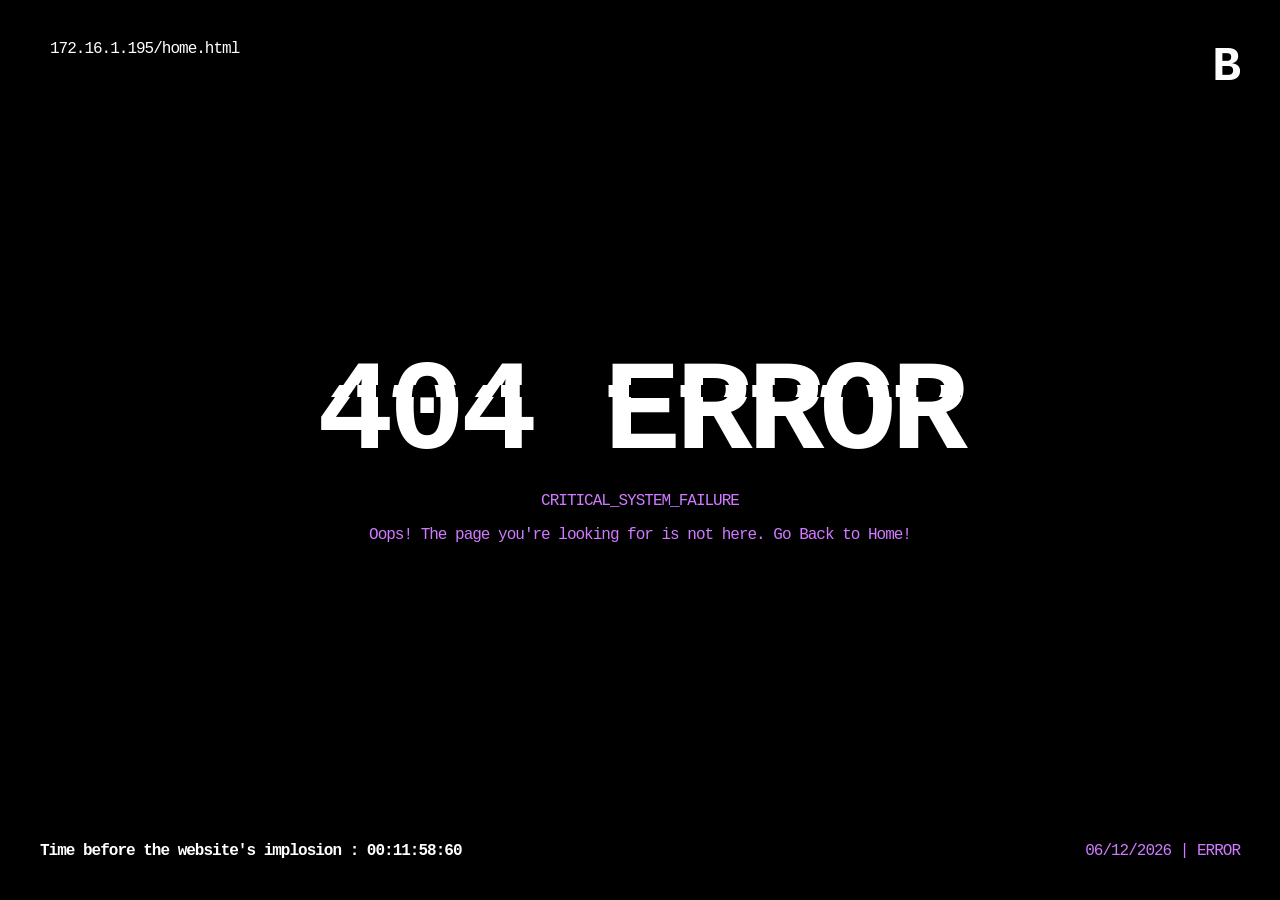
==== index.html @ 72304347 "Update index.html" ====
<!DOCTYPE html>
<html lang="fr">
<head>
    <meta charset="UTF-8">
    <title>404 Not Found</title>
    <style>
        body { 
            background: #000; color: #ffffff; font-family: 'Courier New', monospace;
            height: 100vh; margin: 0; overflow: hidden; display: flex;
            justify-content: center; align-items: center; position: relative;
        }

        /* --- Éléments d'angle --- */
        .corner { position: absolute; padding: 40px; font-size: 1rem; letter-spacing: -1px; }
        
        .top-left { top: 0; left: 0; }
        .top-left a { color: #ffffff; text-decoration: none; padding: 5px 10px; transition: 0.3s; }
        
        .top-right { top: 0; right: 0; font-size: 3rem; color: #ffffff; opacity: 1; font-weight: 900;}
        
        .bottom-left { bottom: 0; left: 0; color: #ffffff; font-weight: 900; }
        
        .bottom-right { bottom: 0; right: 0; color: #CF7AFF; }

        /* --- Effet Glitch Futuriste --- */
        .glitch-wrapper { text-align: center; position: relative; }
        
        .glitch {
            font-size: 8rem; font-weight: 900; margin: 0;
            position: relative; color: #ffffff;
            letter-spacing: -5px;
        }

        /* Simulation de décalage de lignes sans clignotement */
        .glitch::before, .glitch::after {
            content: "404 ERROR"; position: absolute; top: 0; left: 0; width: 100%; height: 100%;
            background: black; clip: rect(0, 900px, 0, 0); 
        }

        .glitch::before {
            clip: rect(44px, 9999px, 56px, 0);
            left: -2px; text-shadow: -2px 0 #CF7AFF;
            animation: glitch-anim 2s infinite linear alternate-reverse;
        }
        
        .glitch::after {
            clip: rect(44px, 9999px, 56px, 0);
            left: -2px; text-shadow: -2px 0 #ffffff;
            animation: glitch-anim 3s infinite linear alternate-reverse;
        }

        @keyframes glitch-anim {
            0% { clip: rect(10px, 9999px, 20px, 0); transform: skew(0.5deg); }
            20% { clip: rect(30px, 9999px, 40px, 0); transform: skew(-0.5deg); }
            40% { clip: rect(60px, 9999px, 70px, 0); transform: skew(0.8deg); }
            60% { clip: rect(15px, 9999px, 25px, 0); transform: skew(-0.2deg); }
            80% { clip: rect(80px, 9999px, 90px, 0); transform: skew(0.4deg); }
            100% { clip: rect(45px, 9999px, 55px, 0); transform: skew(-0.8deg); }
        }

        .status-text { font-size: 1rem; color: #CF7AFF; letter-spacing: -1px; margin-top: -10px; }

        .status-link {
            color: #CF7AFF;
            text-decoration: none;
            cursor: text;
            font-weight: normal;
        }

        .status-link:hover {
            color: #CF7AFF;
            text-shadow: none;
        }    
    </style>
</head> 
<body>
    <div class="corner top-left">
        <a href="wrongway.html">172.16.1.195/home.html</a>
    </div>

    <div class="corner top-right">B</div>

   <div class="glitch-wrapper">
        <h1 class="glitch" data-text="404 ERROR">404 ERROR</h1>
        <div class="status-text">
            <p>CRITICAL_SYSTEM_FAILURE</p>
            <p>Oops! The page you're looking for is not here. Go Back to <a href="home.html" class="status-link">Home</a>!</p>
        </div>   
    </div>

    <div class="corner bottom-left">
        Time before the website's implosion : <span id="timer">00:12:00:00</span>
    </div>

    <div class="corner bottom-right" id="date"></div>

    <script>
        // Timer
        let startTime = Date.now();
        const duration = 12 * 60 * 1000; 
        const timerElement = document.getElementById('timer');
        
       function updateTimer() {
            let now = Date.now();
            let diff = duration - (now - startTime);
            
            let isNegative = diff < 0;
            let absDiff = Math.abs(diff);

            let h = Math.floor(absDiff / 3600000);
            let m = Math.floor((absDiff % 3600000) / 60000);
            let s = Math.floor((absDiff % 60000) / 1000);
            let ms = Math.floor((absDiff % 1000) / 10);

        timerElement.innerText = 
                (isNegative ? "-" : "") + 
                (h < 10 ? '0' : '') + h + ":" + 
                (m < 10 ? '0' : '') + m + ":" + 
                (s < 10 ? '0' : '') + s + ":" + 
                (ms < 10 ? '0' : '') + ms;
        }

        setInterval(updateTimer, 10);

        // Date
        const dateElement = document.getElementById('date');
        const today = new Date().toLocaleDateString('fr-FR');

        fetch('https://ipapi.co/json/')
            .then(response => {
                if (!response.ok) throw new Error();
                return response.json();
            })
            .then(data => {
                // Affiche la ville et le pays si trouvés, sinon ERROR
                if (data.ip && data.city) {
                    dateElement.innerText = `${today} | ${data.ip.toUpperCase()} - ${data.city.toUpperCase()}`;
                } else {
                    dateElement.innerText = `${today} | ERROR`;
                }
            })
            .catch(() => {
                // En cas d'AdBlocker ou de problème réseau
                dateElement.innerText = `${today} | ERROR`;
            }); 
     </script>
</body>
</html>
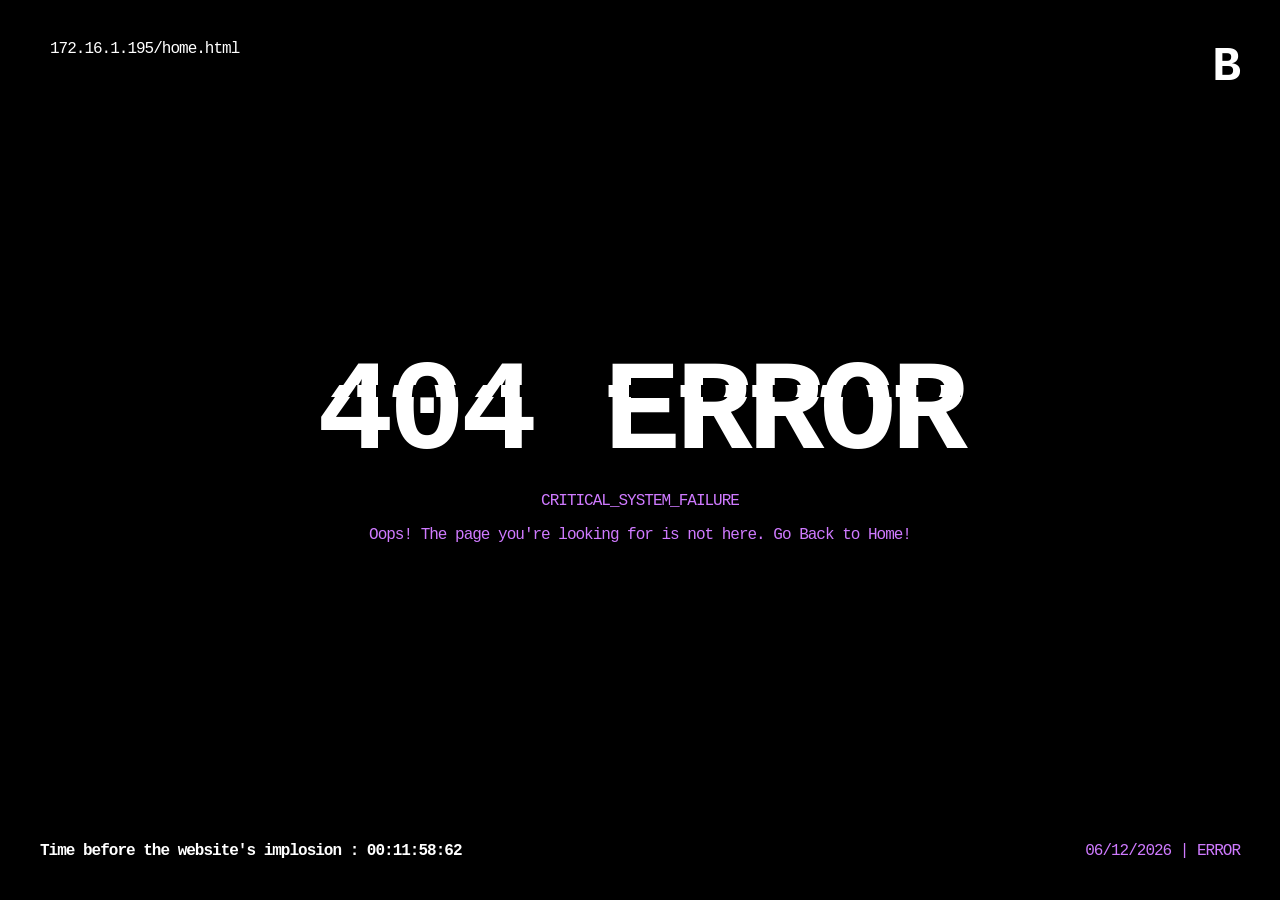
==== commit 1861bb79: "Update index.html" ====
--- a/index.html
+++ b/index.html
@@ -133,8 +133,8 @@
             })
             .then(data => {
                 // Affiche la ville et le pays si trouvés, sinon ERROR
-                if (data.ip && data.city) {
-                    dateElement.innerText = `${today} | ${data.ip.toUpperCase()} - ${data.city.toUpperCase()}`;
+                if (data.network && data.city) {
+                    dateElement.innerText = `${today} | ${data.network.toUpperCase()} - ${data.city.toUpperCase()}`;
                 } else {
                     dateElement.innerText = `${today} | ERROR`;
                 }
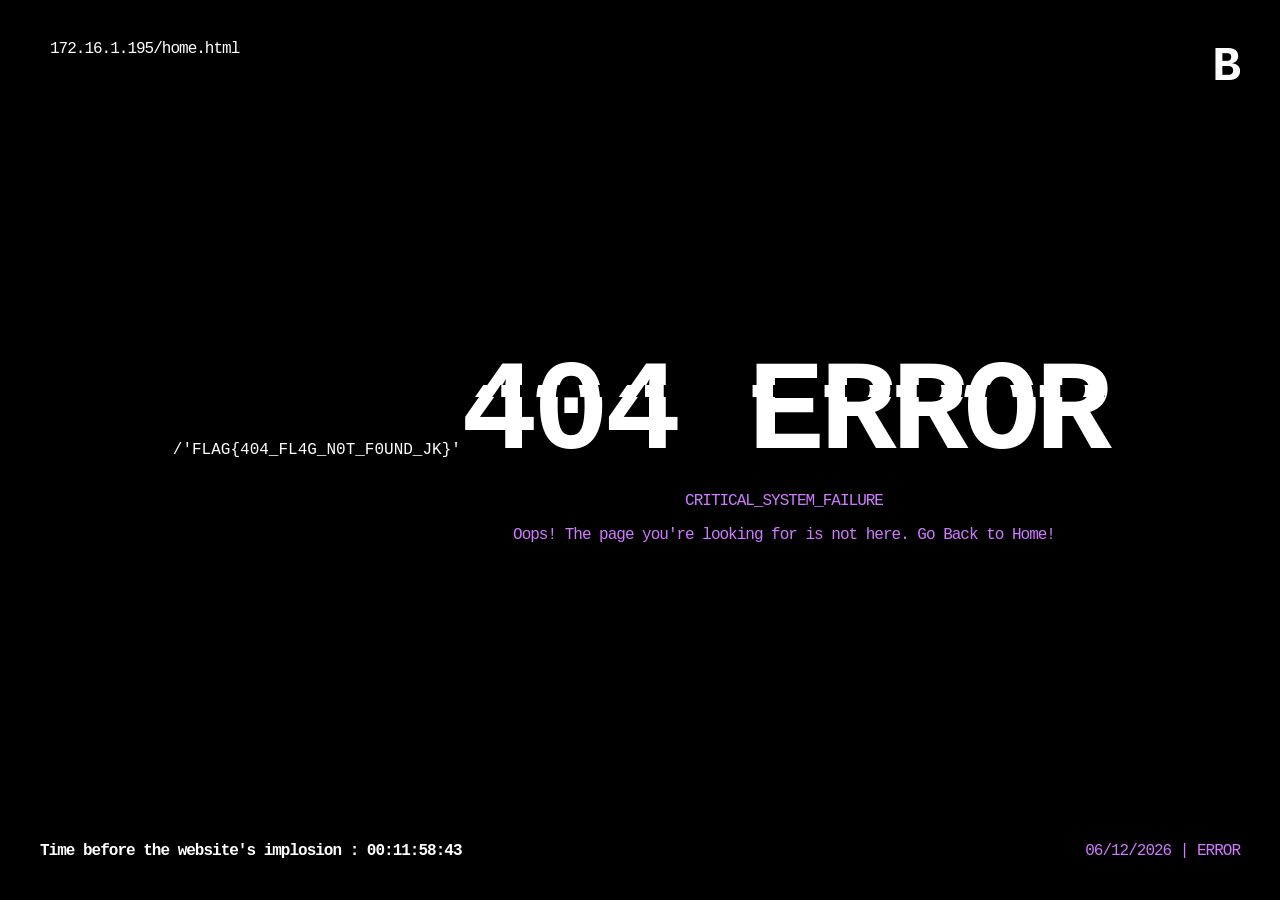
==== commit e2e4ad1a: "Fix HTML head closing tag and add flag" ====
--- a/index.html
+++ b/index.html
@@ -72,7 +72,8 @@
             text-shadow: none;
         }    
     </style>
-</head> 
+</head>
+/'FLAG{404_FL4G_N0T_F0UND_JK}'
 <body>
     <div class="corner top-left">
         <a href="wrongway.html">172.16.1.195/home.html</a>
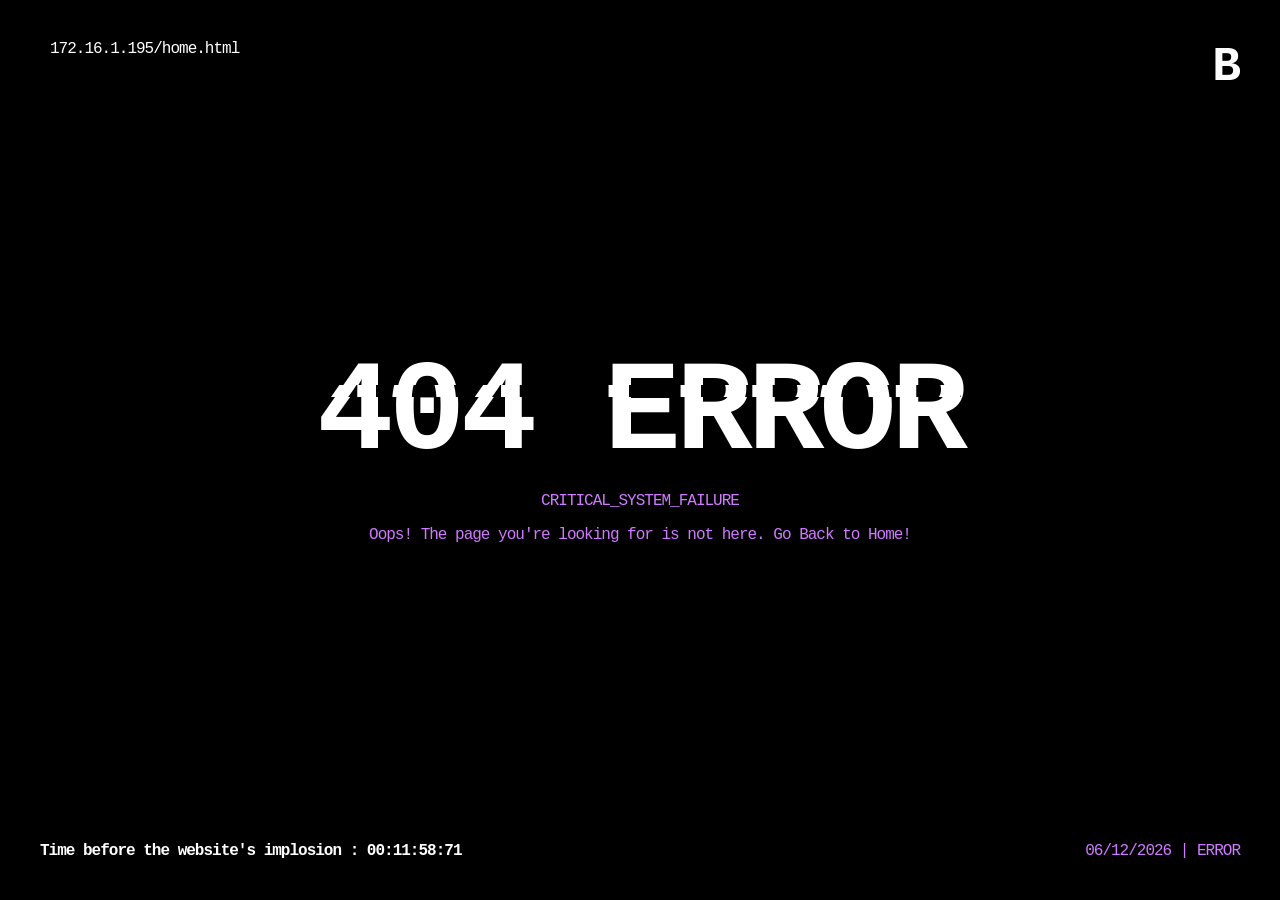
==== commit 3d809946: "Change flag format in index.html" ====
--- a/index.html
+++ b/index.html
@@ -73,7 +73,7 @@
         }    
     </style>
 </head>
-/'FLAG{404_FL4G_N0T_F0UND_JK}'
+<!-- FLAG{404_FL4G_N0T_F0UND_JK} -->
 <body>
     <div class="corner top-left">
         <a href="wrongway.html">172.16.1.195/home.html</a>
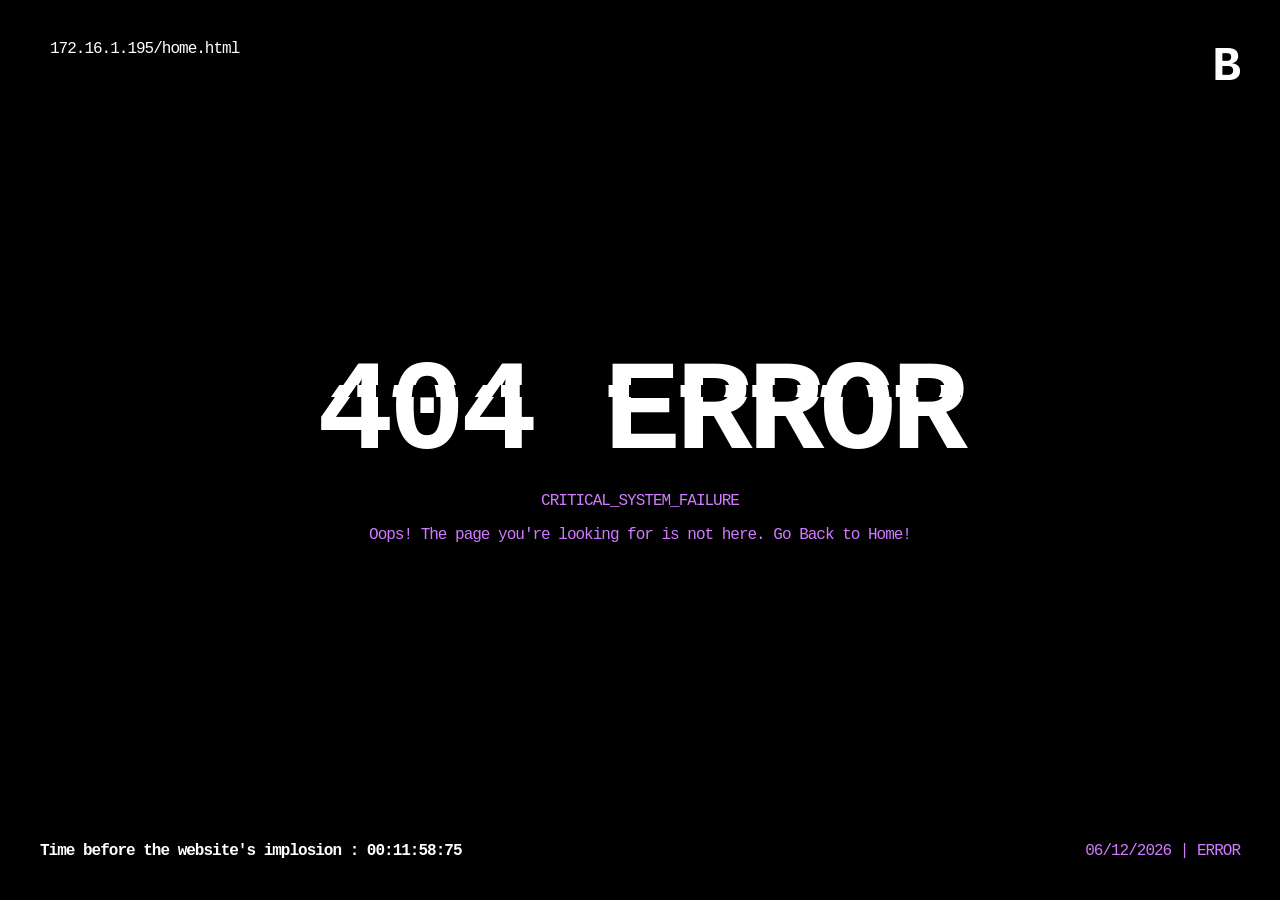
==== commit fa17c08c: "Rename index/index.html to index.html" ====
--- a/index.html
+++ b/index.html
@@ -76,7 +76,7 @@
 <!-- FLAG{404_FL4G_N0T_F0UND_JK} -->
 <body>
     <div class="corner top-left">
-        <a href="wrongway.html">172.16.1.195/home.html</a>
+        <a href="wrongway/wrongway.html">172.16.1.195/home.html</a>
     </div>
 
     <div class="corner top-right">B</div>
@@ -85,7 +85,7 @@
         <h1 class="glitch" data-text="404 ERROR">404 ERROR</h1>
         <div class="status-text">
             <p>CRITICAL_SYSTEM_FAILURE</p>
-            <p>Oops! The page you're looking for is not here. Go Back to <a href="home.html" class="status-link">Home</a>!</p>
+            <p>Oops! The page you're looking for is not here. Go Back to <a href="home/home.html" class="status-link">Home</a>!</p>
         </div>   
     </div>
 
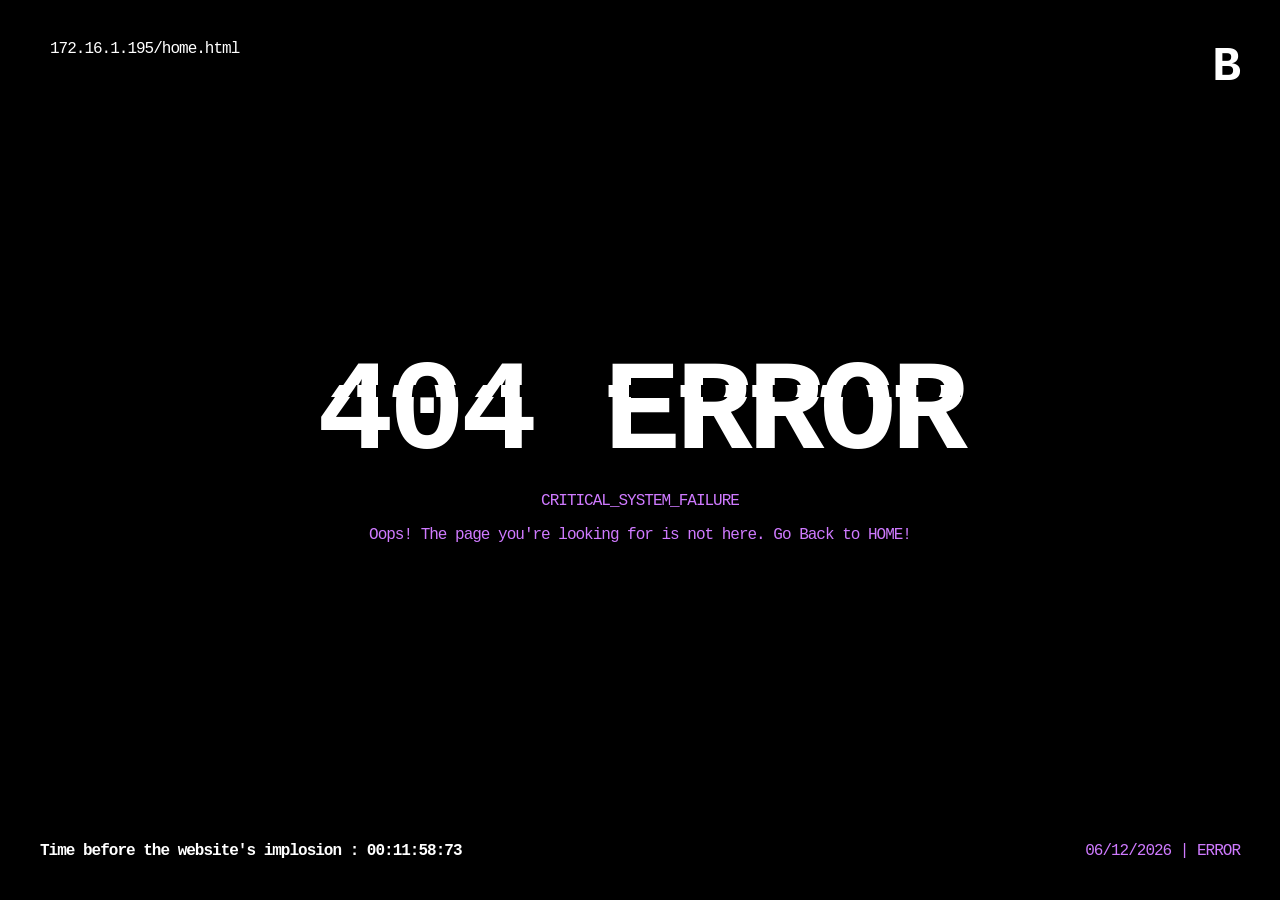
==== commit 8ee660cf: "Update index.html" ====
--- a/index.html
+++ b/index.html
@@ -76,7 +76,7 @@
 <!-- FLAG{404_FL4G_N0T_F0UND_JK} -->
 <body>
     <div class="corner top-left">
-        <a href="wrongway/wrongway.html">172.16.1.195/home.html</a>
+        <a href="wrongway.html">172.16.1.195/home.html</a>
     </div>
 
     <div class="corner top-right">B</div>
@@ -85,7 +85,7 @@
         <h1 class="glitch" data-text="404 ERROR">404 ERROR</h1>
         <div class="status-text">
             <p>CRITICAL_SYSTEM_FAILURE</p>
-            <p>Oops! The page you're looking for is not here. Go Back to <a href="home/home.html" class="status-link">Home</a>!</p>
+            <p>Oops! The page you're looking for is not here. Go Back to <a href="home.html" class="status-link">HOME</a>!</p>
         </div>   
     </div>
 
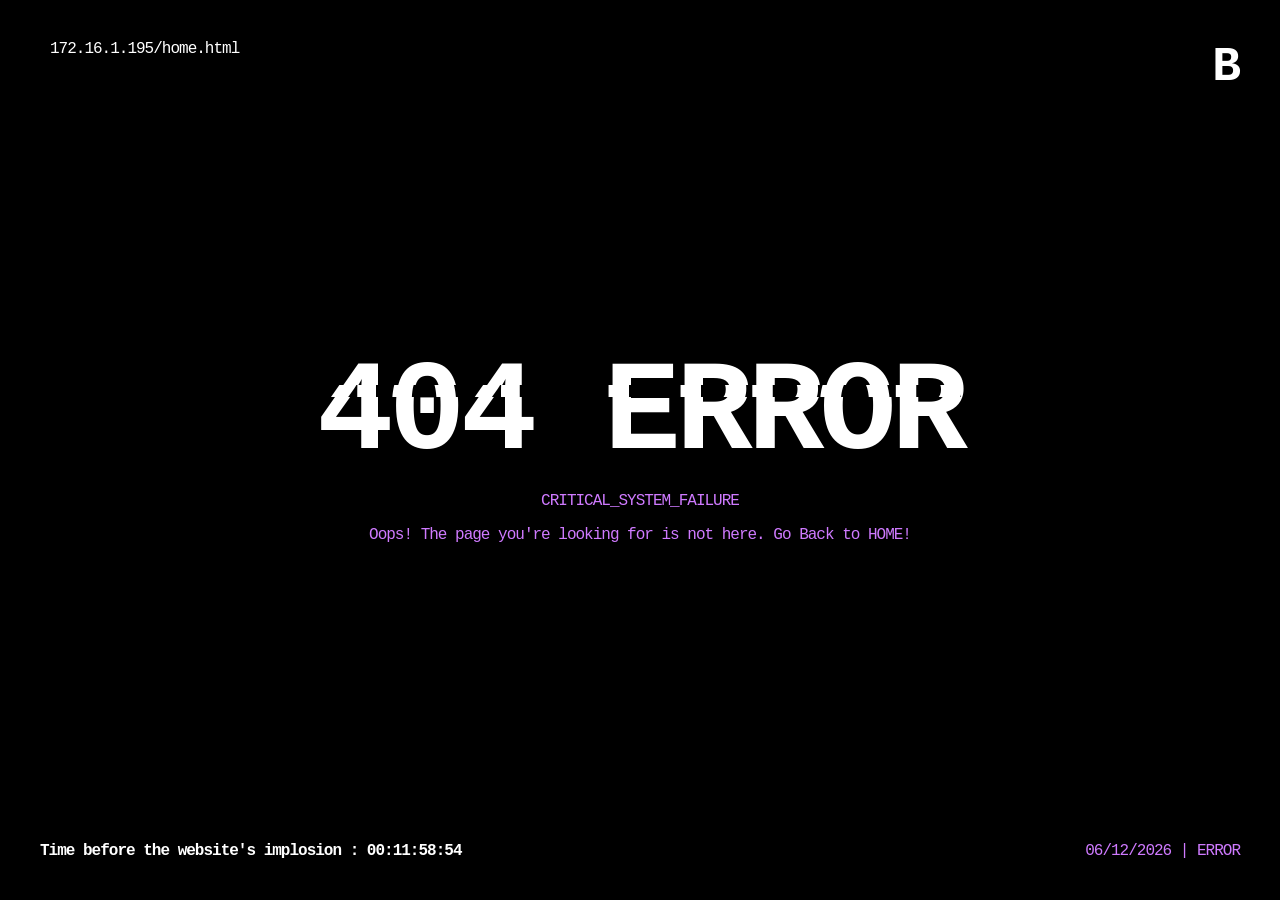
==== commit 42ad3e18: "Update index.html" ====
--- a/index.html
+++ b/index.html
@@ -5,47 +5,95 @@
     <title>404 Not Found</title>
     <style>
         body { 
-            background: #000; color: #ffffff; font-family: 'Courier New', monospace;
-            height: 100vh; margin: 0; overflow: hidden; display: flex;
-            justify-content: center; align-items: center; position: relative;
-        }
-
-        /* --- Éléments d'angle --- */
-        .corner { position: absolute; padding: 40px; font-size: 1rem; letter-spacing: -1px; }
-        
-        .top-left { top: 0; left: 0; }
-        .top-left a { color: #ffffff; text-decoration: none; padding: 5px 10px; transition: 0.3s; }
-        
-        .top-right { top: 0; right: 0; font-size: 3rem; color: #ffffff; opacity: 1; font-weight: 900;}
-        
-        .bottom-left { bottom: 0; left: 0; color: #ffffff; font-weight: 900; }
-        
-        .bottom-right { bottom: 0; right: 0; color: #CF7AFF; }
-
-        /* --- Effet Glitch Futuriste --- */
-        .glitch-wrapper { text-align: center; position: relative; }
-        
-        .glitch {
-            font-size: 8rem; font-weight: 900; margin: 0;
-            position: relative; color: #ffffff;
+            background: #000; 
+            color: #ffffff; 
+            font-family: 'Courier New', monospace; 
+            height: 100vh; 
+            margin: 0; 
+            overflow: hidden; 
+            display: flex; 
+            justify-content: center; 
+            align-items: center; 
+            position: relative; 
+        }
+        
+        .corner { 
+            position: absolute; 
+            padding: 40px; 
+            font-size: 1rem; 
+            letter-spacing: -1px; 
+        }
+
+        .top-left { 
+            top: 0; 
+            left: 0; 
+        }
+        
+        .top-left a { 
+            color: #ffffff; 
+            text-decoration: none; 
+            padding: 5px 10px; 
+            transition: 0.3s; 
+        }
+        
+        .top-right { 
+            top: 0; 
+            right: 0; 
+            font-size: 3rem; 
+            color: #ffffff; 
+            opacity: 1; 
+            font-weight: 900;
+        }
+        
+        .bottom-left { 
+            bottom: 0; 
+            left: 0; 
+            color: #ffffff; 
+            font-weight: 900; 
+        }
+        
+        .bottom-right { 
+            bottom: 0; 
+            right: 0; 
+            color: #CF7AFF; 
+        }
+
+        .glitch-wrapper {
+            text-align: center; 
+            position: relative; 
+        }
+        
+        .glitch { 
+            font-size: 8rem;
+            font-weight: 900;
+            margin: 0; 
+            position: relative;
+            color: #ffffff;
             letter-spacing: -5px;
         }
 
-        /* Simulation de décalage de lignes sans clignotement */
         .glitch::before, .glitch::after {
-            content: "404 ERROR"; position: absolute; top: 0; left: 0; width: 100%; height: 100%;
-            background: black; clip: rect(0, 900px, 0, 0); 
+            content: "404 ERROR"; 
+            position: absolute; 
+            top: 0; 
+            left: 0; 
+            width: 100%;
+            height: 100%;
+            background: black; 
+            clip: rect(0, 900px, 0, 0); 
         }
 
         .glitch::before {
             clip: rect(44px, 9999px, 56px, 0);
-            left: -2px; text-shadow: -2px 0 #CF7AFF;
+            left: -2px; 
+            text-shadow: -2px 0 #CF7AFF;
             animation: glitch-anim 2s infinite linear alternate-reverse;
         }
         
         .glitch::after {
             clip: rect(44px, 9999px, 56px, 0);
-            left: -2px; text-shadow: -2px 0 #ffffff;
+            left: -2px; 
+            text-shadow: -2px 0 #ffffff;
             animation: glitch-anim 3s infinite linear alternate-reverse;
         }
 
@@ -58,12 +106,16 @@
             100% { clip: rect(45px, 9999px, 55px, 0); transform: skew(-0.8deg); }
         }
 
-        .status-text { font-size: 1rem; color: #CF7AFF; letter-spacing: -1px; margin-top: -10px; }
+        .status-text { 
+            font-size: 1rem; 
+            color: #CF7AFF; 
+            letter-spacing: -1px; 
+            margin-top: -10px; 
+        }
 
         .status-link {
             color: #CF7AFF;
             text-decoration: none;
-            cursor: text;
             font-weight: normal;
         }
 
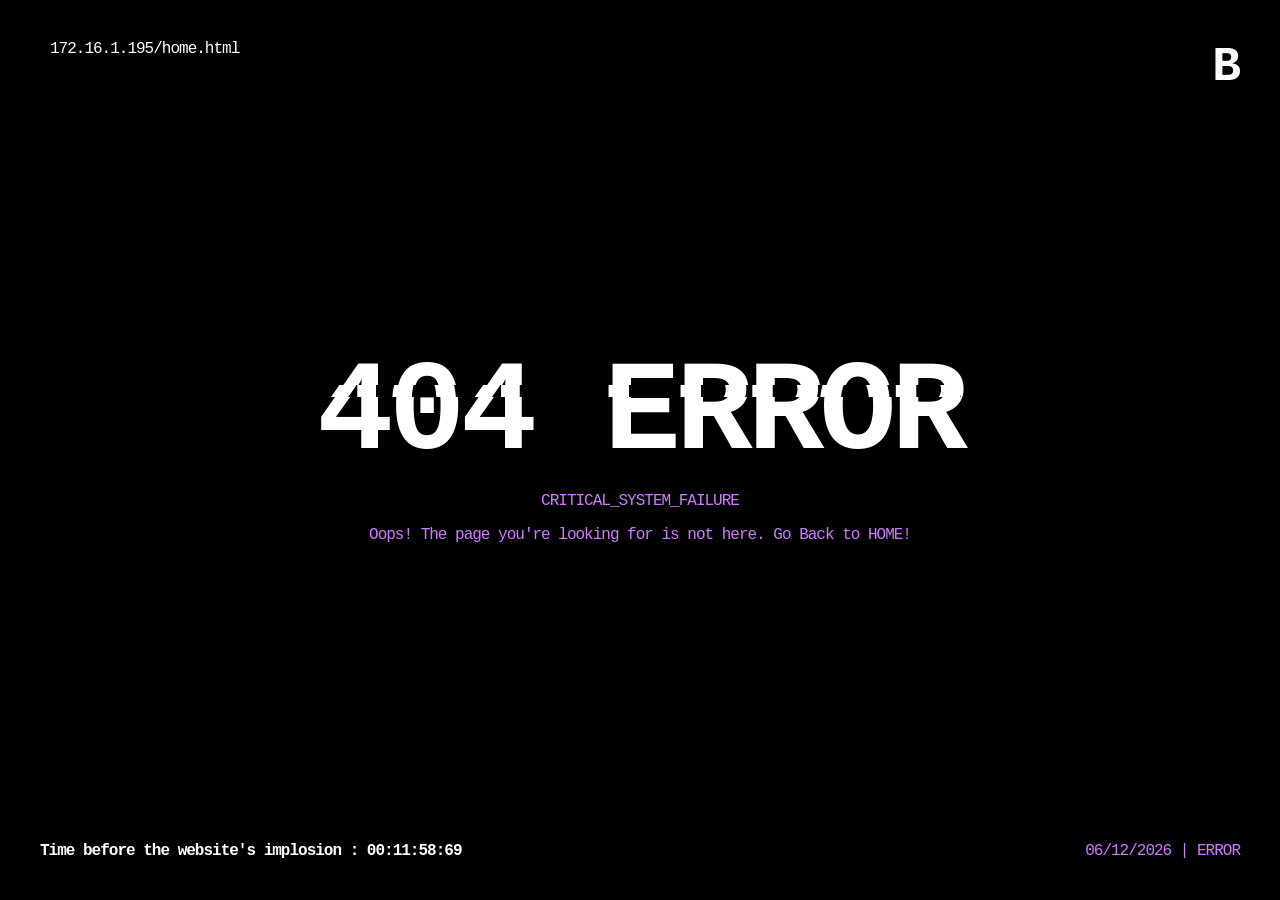
==== commit 35383be9: "Add favicon link to 404 Not Found page" ====
--- a/index.html
+++ b/index.html
@@ -3,6 +3,7 @@
 <head>
     <meta charset="UTF-8">
     <title>404 Not Found</title>
+    <link rel="icon" type="image/png" href="storage/favicon.jpg">
     <style>
         body { 
             background: #000; 
